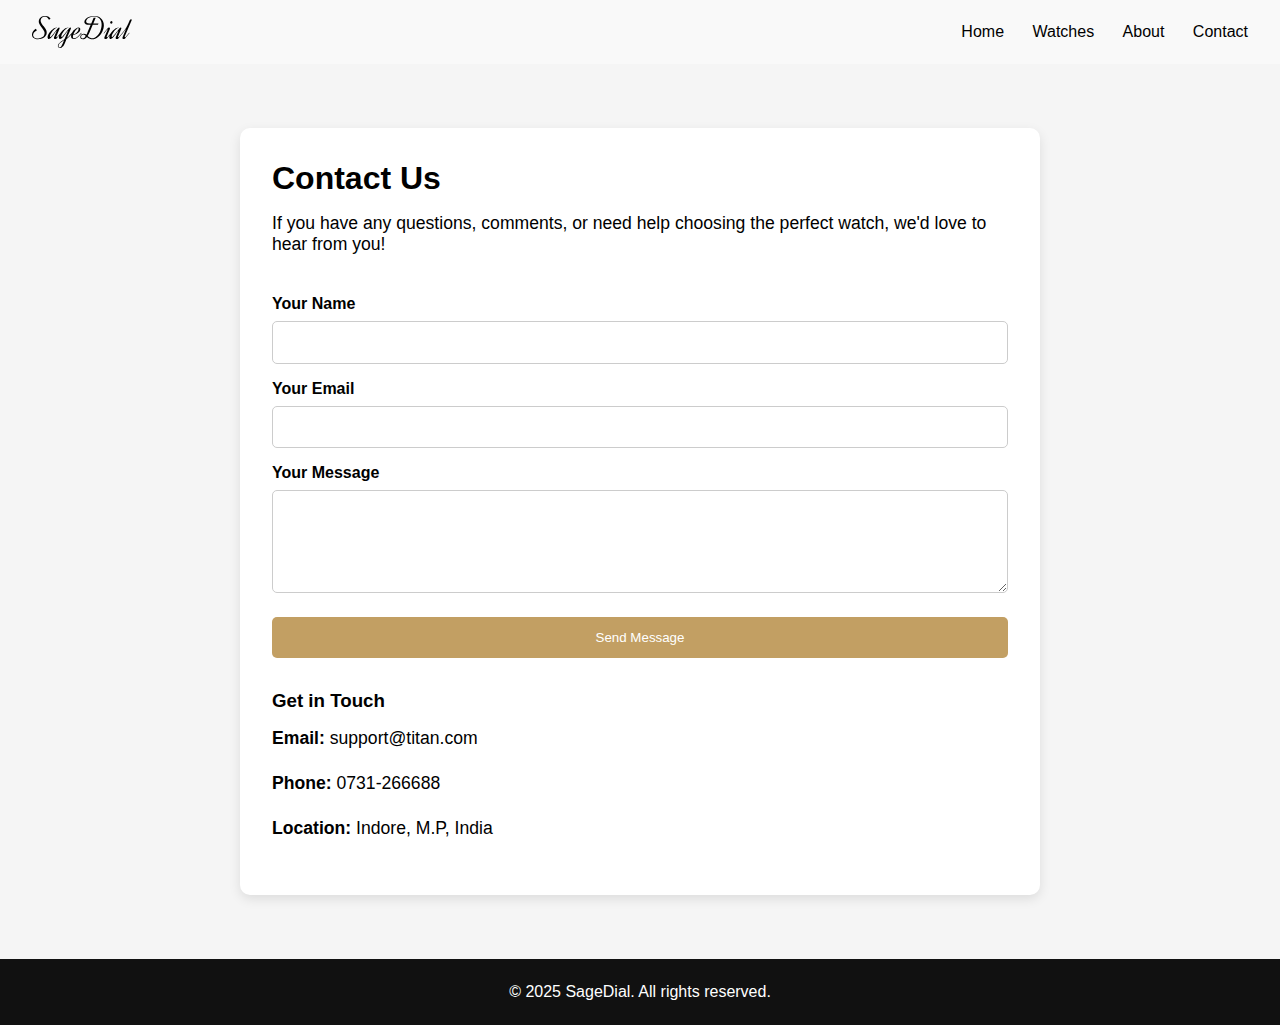
==== contact.html @ c4737204 "Add files via upload" ====
<!DOCTYPE html>
<html lang="en">

<head>
    <meta charset="UTF-8">
    <meta name="viewport" content="width=device-width, initial-scale=1.0">
    <title>Contact Us</title>
    <link rel="stylesheet" href="contact.css" />
</head>

<body>
    <header>
        <img src="text.svg" alt="logo" style="width: 100px;">
        <nav>
            <a href="index.html">Home</a>
            <a href="product.html">Watches</a>
            <a href="about.html">About</a>
            <a href="contact.html">Contact</a>
        </nav>
    </header>

    <section class="contact">
        <div class="contact-container">
            <h2>Contact Us</h2>
            <p>If you have any questions, comments, or need help choosing the perfect watch, we'd love to hear from you!
            </p>

            <form action="#" method="post" class="contact-form">
                <label for="name">Your Name</label>
                <input type="text" id="name" name="name" required />

                <label for="email">Your Email</label>
                <input type="email" id="email" name="email" required />

                <label for="message">Your Message</label>
                <textarea id="message" name="message" rows="5" required></textarea>

                <button type="submit">Send Message</button>
            </form>

            <div class="contact-info">
                <h3>Get in Touch</h3>
                <p><strong>Email:</strong> support@titan.com</p>
                <p><strong>Phone:</strong> 0731-266688</p>
                <p><strong>Location:</strong> Indore, M.P, India</p>
            </div>
        </div>
    </section>

    <footer>
        <p>&copy; 2025 SageDial. All rights reserved.</p>
    </footer>
</body>

</html>
---- contact.css ----
* {
    margin: 0;
    padding: 0;
    box-sizing: border-box;
  }
body {
    font-family: 'Segoe UI', sans-serif;
  }
  
  header {
    background-color: #f9f9f9;
    color: white;
    padding: 1rem 2rem;
    display: flex;
    justify-content: space-between;
    align-items: center;
  }
  
  header nav a {
    color: rgb(0, 0, 0);
    margin-left: 1.5rem;
    text-decoration: none;
    font-weight: 500;
  }

footer {
    text-align: center;
    padding: 1.5rem 2rem;
    background-color: #111;
    color: white;
    /* margin-top: 2px; */
  }
  
  .contact {
    padding: 4rem 2rem;
    background-color: #f5f5f5;
  }
  
  .contact-container {
    max-width: 800px;
    margin: 0 auto;
    background-color: white;
    padding: 2rem;
    border-radius: 10px;
    box-shadow: 0 4px 12px rgba(0,0,0,0.1);
  }
  
  .contact h2 {
    font-size: 2rem;
    margin-bottom: 1rem;
  }
  
  .contact p {
    margin-bottom: 1.5rem;
    font-size: 1.1rem;
  }
  
  .contact-form {
    display: flex;
    flex-direction: column;
  }
  
  .contact-form label {
    margin-top: 1rem;
    font-weight: bold;
  }
  
  .contact-form input,
  .contact-form textarea {
    padding: 0.8rem;
    border-radius: 5px;
    border: 1px solid #ccc;
    margin-top: 0.5rem;
  }
  
  .contact-form button {
    margin-top: 1.5rem;
    padding: 0.8rem 1.5rem;
    background-color: #c29f63;
    color: white;
    border: none;
    border-radius: 5px;
    cursor: pointer;
  }
  
  .contact-info {
    margin-top: 2rem;
  }
  
  .contact-info h3 {
    margin-bottom: 1rem;
  }
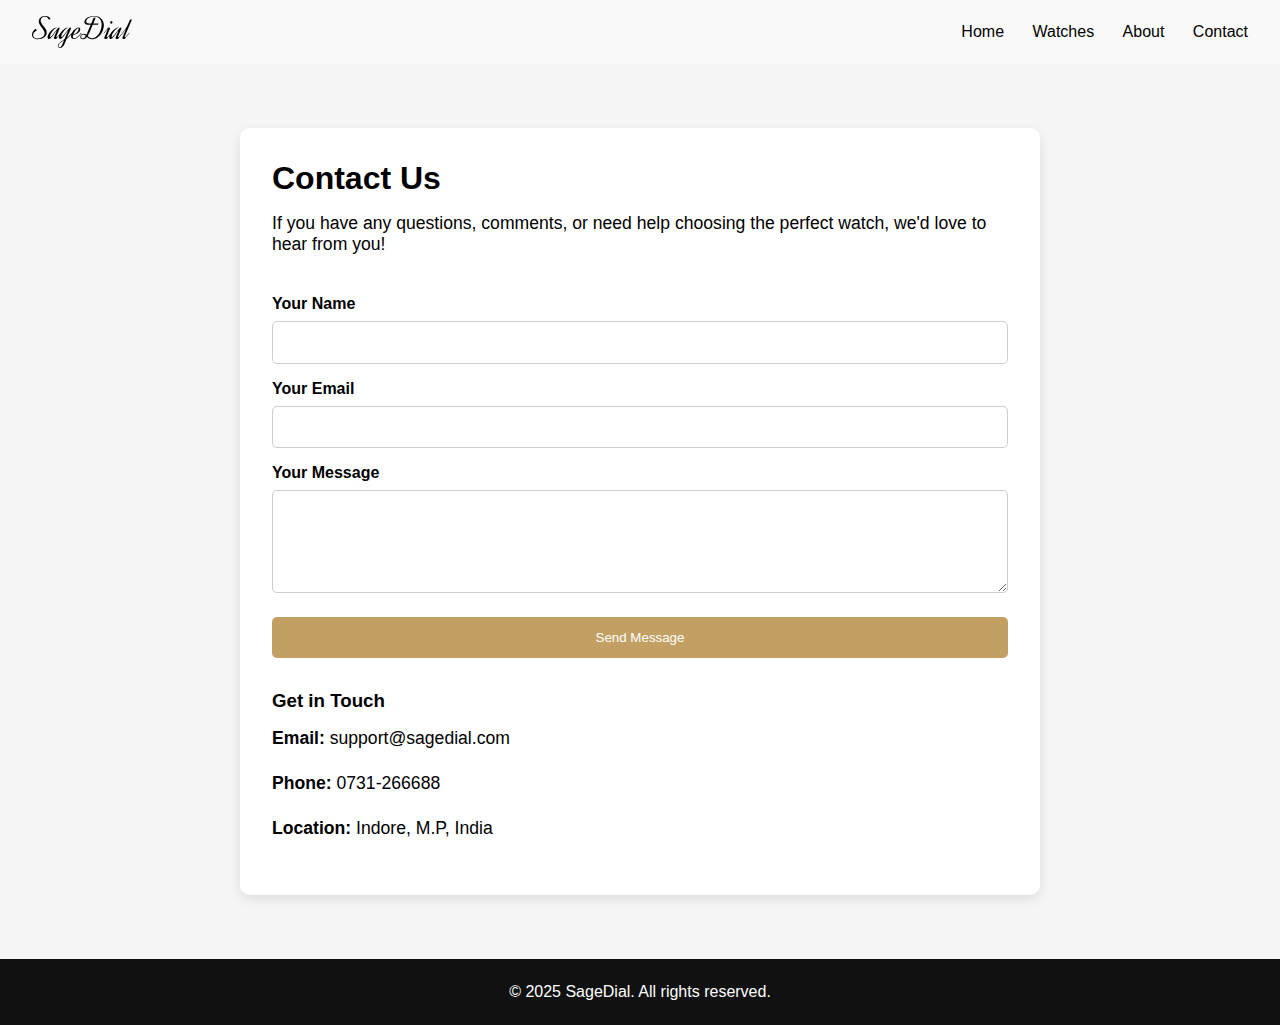
==== commit 59d685ee: "Update contact.html" ====
--- a/contact.html
+++ b/contact.html
@@ -40,7 +40,7 @@
 
             <div class="contact-info">
                 <h3>Get in Touch</h3>
-                <p><strong>Email:</strong> support@titan.com</p>
+                <p><strong>Email:</strong> support@sagedial.com</p>
                 <p><strong>Phone:</strong> 0731-266688</p>
                 <p><strong>Location:</strong> Indore, M.P, India</p>
             </div>
@@ -52,4 +52,4 @@
     </footer>
 </body>
 
-</html>+</html>
